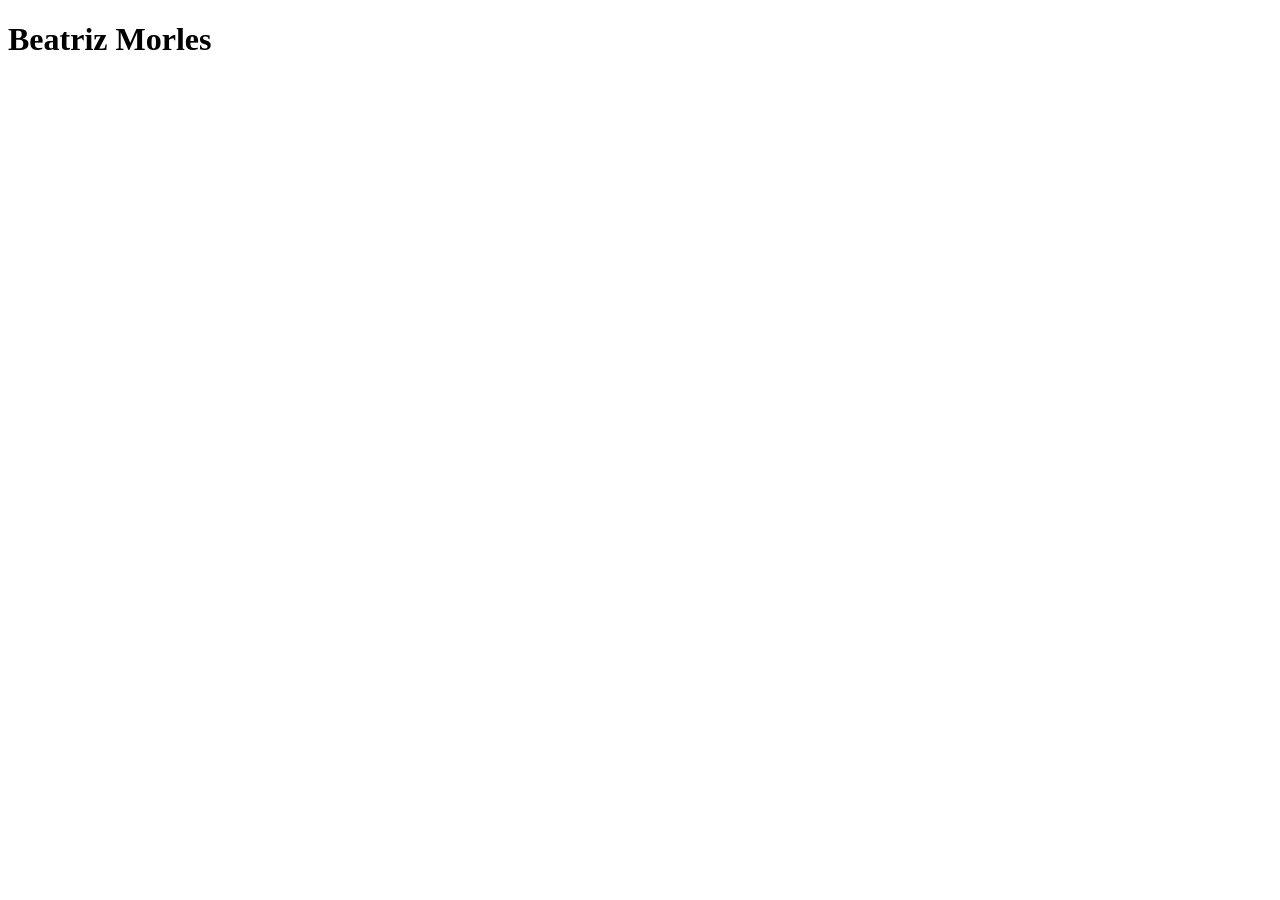
==== index.html @ d62c5064 "inicio do projeto index.html" ====
<!DOCTYPE html>
<html lang="en">
<head>
    <meta charset="UTF-8">
    <meta name="viewport" content="width=device-width, initial-scale=1.0">
    <title>Document</title>
</head>
<body>
    <h1>Beatriz Morles</h1>
</body>
</html>
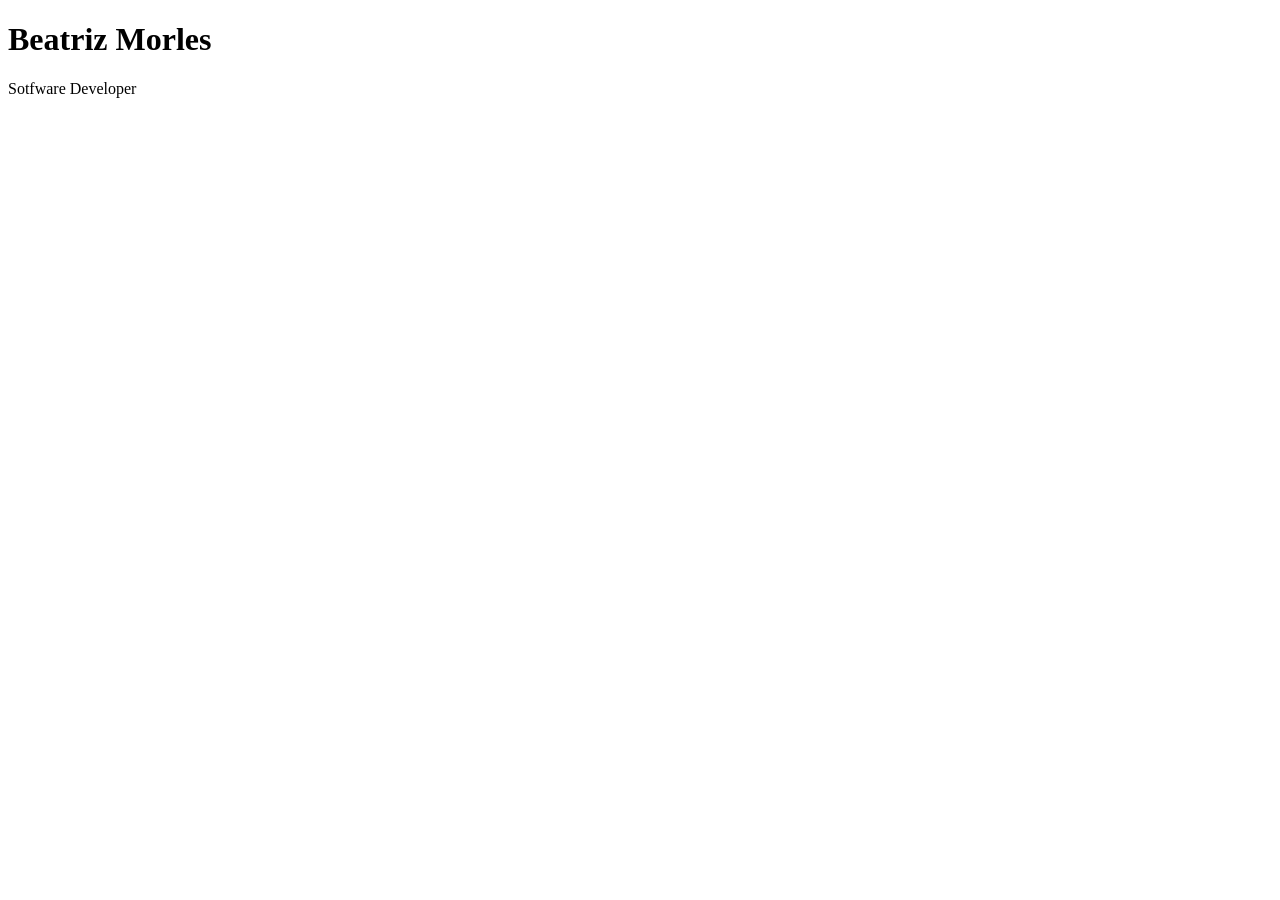
==== commit 316b4e6f: "paragrafo" ====
--- a/index.html
+++ b/index.html
@@ -1,5 +1,5 @@
 <!DOCTYPE html>
-<html lang="en">
+<html lang="pt-BR">
 <head>
     <meta charset="UTF-8">
     <meta name="viewport" content="width=device-width, initial-scale=1.0">
@@ -7,5 +7,7 @@
 </head>
 <body>
     <h1>Beatriz Morles</h1>
+
+    <p>Sotfware Developer</p>
 </body>
 </html>
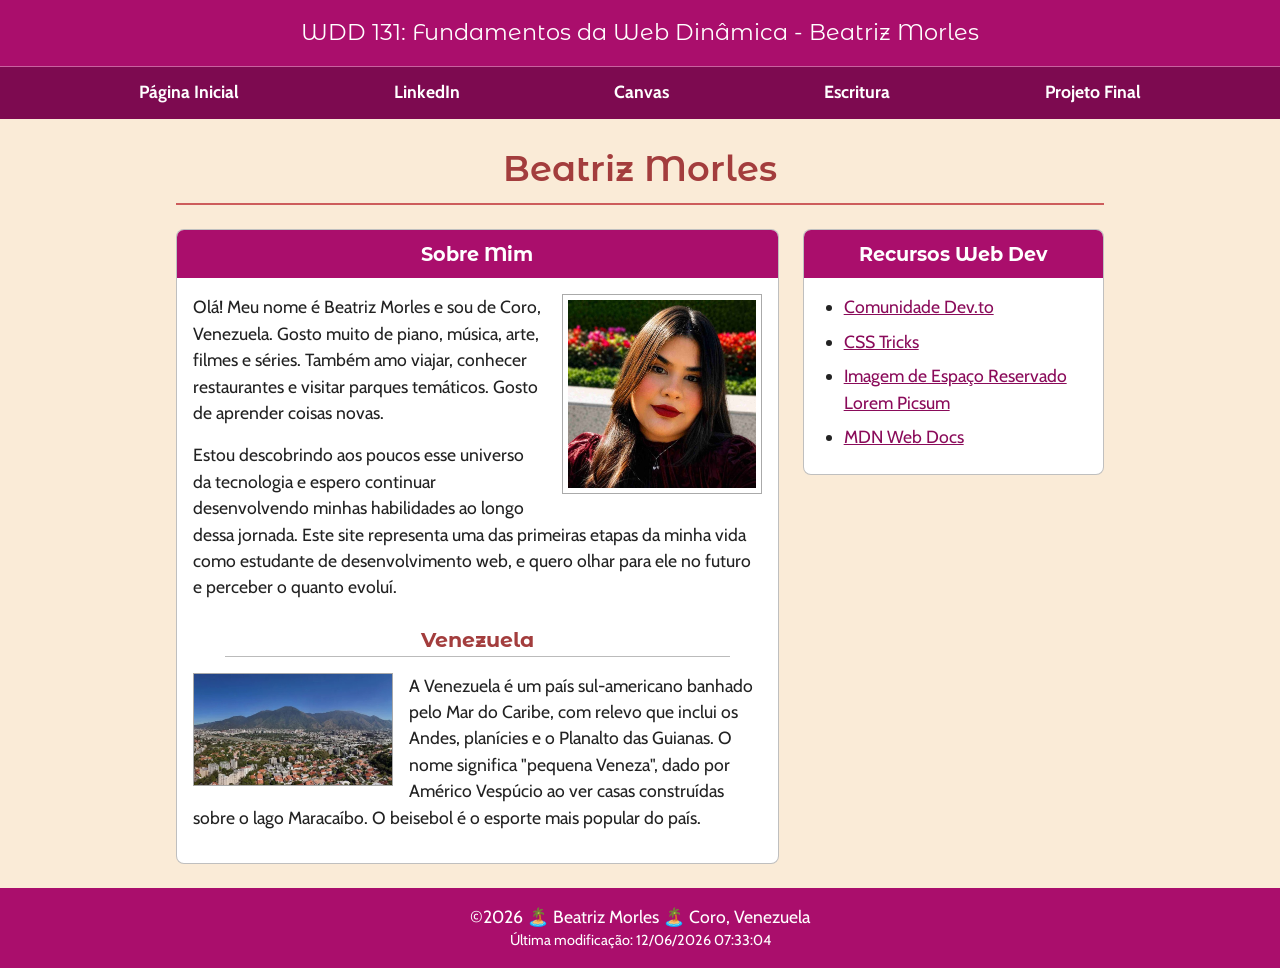
==== commit 0ce1bdb4: "pagina inicial semana 01" ====
--- a/index.html
+++ b/index.html
@@ -1,13 +1,72 @@
 <!DOCTYPE html>
 <html lang="pt-BR">
 <head>
-    <meta charset="UTF-8">
-    <meta name="viewport" content="width=device-width, initial-scale=1.0">
-    <title>Document</title>
+  <meta charset="UTF-8">
+  <meta name="viewport" content="width=device-width, initial-scale=1.0">
+  <title>WDD 131 Fundamentos da Web Dinâmica | Beatriz Morles</title>
+  <meta name="description" content="Página pessoal de Beatriz Morles no curso WDD 131, com sua apresentação e sua evolução no desenvolvimento web.">
+  <meta name="author" content="Beatriz Morles">
+
+  <link rel="preconnect" href="https://fonts.googleapis.com">
+  <link rel="preconnect" href="https://fonts.gstatic.com" crossorigin>
+  <link href="https://fonts.googleapis.com/css2?family=Cabin:wght@400;700&family=Montserrat+Alternates:wght@400;600&display=swap" rel="stylesheet">
+  <link rel="stylesheet" href="estilos/base.css">
+  <script src="scripts/obterdatas.js" defer></script>
 </head>
 <body>
+  <header>
+    <span id="titulo-curso">WDD 131: Fundamentos da Web Dinâmica - Beatriz Morles</span>
+    <nav>
+      <a href="#">Página Inicial</a>
+      <a href="https://www.linkedin.com/" target="_blank" rel="noopener noreferrer">LinkedIn</a>
+      <a href="https://byupw.instructure.com/" target="_blank" rel="noopener noreferrer">Canvas</a>
+      <a href="https://www.churchofjesuschrist.org/study/scriptures?lang=por/" target="_blank" rel="noopener noreferrer">Escritura</a>
+      <a href="https://www.facebook.com/" target="_blank" rel="noopener noreferrer">Projeto Final</a>
+      
+    </nav>
+  </header>
+
+  <main>
     <h1>Beatriz Morles</h1>
 
-    <p>Sotfware Developer</p>
+    <section class="card">
+      <h2>Sobre Mim</h2>
+      <div class="card-corpo">
+        <img class="foto-perfil" src="imagens/perfil.jpg" alt="Foto de perfil da Beatriz Morles" width="200" height="200">
+        <p>Olá! Meu nome é Beatriz Morles e sou de Coro, Venezuela.
+          Gosto muito de piano, música, arte, filmes e séries.
+          Também amo viajar, conhecer restaurantes e visitar parques temáticos.
+          Gosto de aprender coisas novas.</p>
+        <p>Estou descobrindo aos poucos esse universo da tecnologia e espero continuar
+          desenvolvendo minhas habilidades ao longo dessa jornada. Este site representa uma das
+          primeiras etapas da minha vida como estudante de desenvolvimento web, e quero olhar para
+          ele no futuro e perceber o quanto evoluí.</p>
+
+        <h3>Venezuela</h3>
+        <img class="foto-pais" src="imagens/caracas-venezuela.jpg" alt="Vista de Caracas, capital da Venezuela, com a montanha El Ávila ao fundo" width="200" height="113">
+        <p>A Venezuela é um país sul-americano banhado pelo Mar do Caribe, com relevo que inclui
+          os Andes, planícies e o Planalto das Guianas. O nome significa "pequena Veneza", dado por
+          Américo Vespúcio ao ver casas construídas sobre o lago Maracaíbo. O beisebol é o esporte
+          mais popular do país.</p>
+      </div>
+    </section>
+
+    <section class="card">
+      <h2>Recursos Web Dev</h2>
+      <div class="card-corpo">
+        <ul>
+          <li><a href="https://churchofjesuschristtemples.org/assets/img/temples/_temp/096-Caracas-Venezuela-Temple.jpg" target="_blank" rel="noopener noreferrer">Comunidade Dev.to</a></li>
+          <li><a href="https://churchofjesuschristtemples.org/assets/img/temples/provo-utah-rock-canyon-temple/provo-utah-rock-canyon-temple-45659-main.jpg" target="_blank" rel="noopener noreferrer">CSS Tricks</a></li>
+          <li><a href="https://churchofjesuschristtemples.org/assets/img/temples/cali-colombia-temple/cali-colombia-temple-22101-main.jpg" target="_blank" rel="noopener noreferrer">Imagem de Espaço Reservado Lorem Picsum</a></li>
+          <li><a href="https://developer.mozilla.org/pt-BR/" target="_blank" rel="noopener noreferrer">MDN Web Docs</a></li>
+        </ul>
+      </div>
+    </section>
+  </main>
+
+  <footer>
+    <p>&copy;<span id="ano-atual">2026</span> 🏝️ Beatriz Morles 🏝️ Coro, Venezuela</p>
+    <p>Última modificação: <span id="ultima-modificacao"></span></p>
+  </footer>
 </body>
-</html>
+</html>
--- a/estilos/base.css
+++ b/estilos/base.css
@@ -0,0 +1,179 @@
+/* Resetar CSS do projeto */
+* {
+  margin: 0;
+  padding: 0;
+  box-sizing: border-box;
+}
+
+:root {
+  --cor-fundo: antiquewhite;
+  --cor-principal: rgb(170, 14, 108);
+  --cor-destaque: indianred;
+  --cor-titulo: #a33d3d; /* indianred mais escuro, para contraste WCAG AA */
+  --cor-texto: #222;
+  --fonte-titulo: "Montserrat Alternates", sans-serif;
+  --fonte-corpo: "Cabin", sans-serif;
+}
+
+body {
+  background-color: var(--cor-fundo);
+  color: var(--cor-texto);
+  font-family: var(--fonte-corpo);
+  font-size: 1.1rem;
+  line-height: 1.5;
+}
+
+/* Cabeçalho */
+header {
+  background-color: var(--cor-principal);
+  color: #fff;
+}
+
+#titulo-curso {
+  display: block;
+  padding: 1rem;
+  text-align: center;
+  font-family: var(--fonte-titulo);
+  font-size: 1.4rem;
+  border-bottom: 1px solid rgba(255, 255, 255, 0.35);
+}
+
+/* Navegação com Flexbox */
+nav {
+  display: flex;
+  justify-content: space-evenly;
+  align-items: center;
+  flex-wrap: wrap;
+  background-color: #7d0a50;
+}
+
+nav a {
+  display: block;
+  padding: 0.8rem 1rem;
+  color: #fff;
+  font-size: 1.1rem;
+  font-weight: 700;
+  text-decoration: none;
+}
+
+nav a:hover,
+nav a:focus {
+  background-color: var(--cor-destaque);
+  color: #000;
+}
+
+/* Conteúdo principal com largura limitada e CSS Grid */
+main {
+  display: grid;
+  grid-template-columns: 2fr 1fr;
+  gap: 1.5rem;
+  max-width: 960px;
+  margin: 1.5rem auto;
+  padding: 0 1rem;
+  align-items: start;
+}
+
+h1 {
+  grid-column: 1 / -1;
+  text-align: center;
+  font-family: var(--fonte-titulo);
+  font-weight: 600;
+  font-size: 2.2rem;
+  color: var(--cor-titulo);
+  border-bottom: 2px solid var(--cor-destaque);
+  padding-bottom: 0.5rem;
+}
+
+/* Cartões */
+.card {
+  background-color: #fff;
+  border: 1px solid rgba(0, 0, 0, 0.25);
+  border-radius: 8px;
+  overflow: hidden;
+}
+
+.card h2 {
+  background-color: var(--cor-principal);
+  color: #fff;
+  font-family: var(--fonte-titulo);
+  font-size: 1.2rem;
+  text-align: center;
+  padding: 0.6rem;
+}
+
+.card-corpo {
+  padding: 1rem;
+}
+
+.card-corpo p {
+  margin-bottom: 1rem;
+}
+
+.card h3 {
+  clear: both;
+  text-align: center;
+  font-family: var(--fonte-titulo);
+  color: var(--cor-titulo);
+  border-bottom: 1px solid #bbb;
+  padding-top: 0.5rem;
+  margin: 0.5rem 2rem 1rem;
+}
+
+.card ul {
+  padding-left: 1.5rem;
+}
+
+.card li {
+  margin-bottom: 0.5rem;
+}
+
+.card a {
+  color: #8a0b5a;
+}
+
+.card a:hover {
+  color: var(--cor-titulo);
+  text-decoration-thickness: 3px;
+}
+
+/* Imagens */
+.foto-perfil {
+  float: right;
+  width: 200px;
+  height: auto;
+  margin: 0 0 0.5rem 1rem;
+  padding: 5px;
+  background-color: #fff;
+  border: 1px solid #aaa;
+}
+
+.foto-pais {
+  float: left;
+  width: 200px;
+  height: auto;
+  margin: 0 1rem 0.5rem 0;
+  border: 1px solid #aaa;
+}
+
+/* Rodapé */
+footer {
+  background-color: var(--cor-principal);
+  color: #fff;
+  text-align: center;
+  padding: 1rem;
+}
+
+footer p:last-child {
+  font-size: 0.9rem;
+}
+
+/* Telas pequenas: uma coluna */
+@media (max-width: 700px) {
+  main {
+    grid-template-columns: 1fr;
+  }
+
+  #titulo-curso {
+    font-size: 1.1rem;
+  }
+}
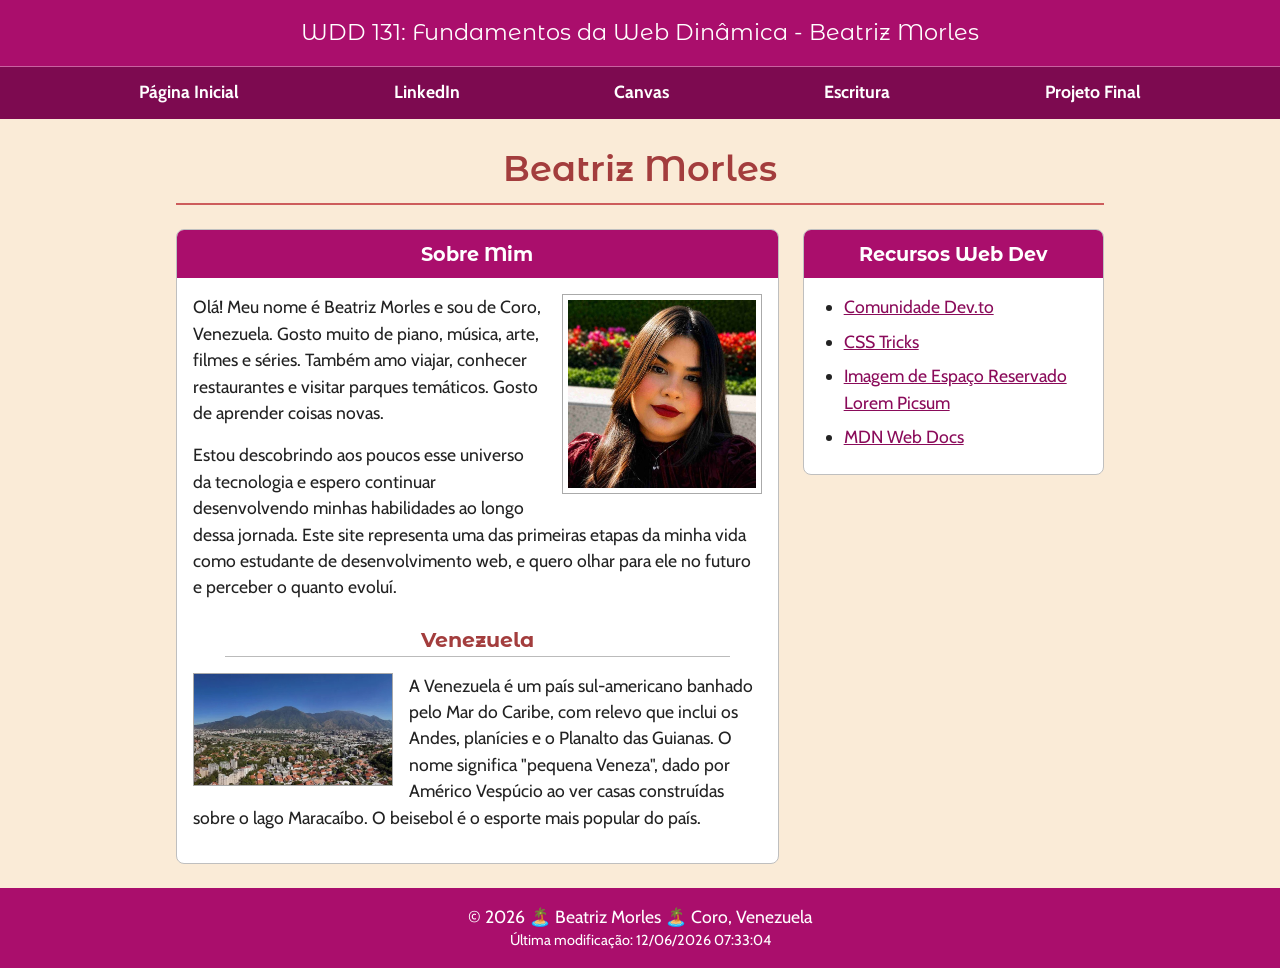
==== commit e2e97741: "pagina inicial semana 01" ====
--- a/index.html
+++ b/index.html
@@ -17,11 +17,11 @@
   <header>
     <span id="titulo-curso">WDD 131: Fundamentos da Web Dinâmica - Beatriz Morles</span>
     <nav>
-      <a href="#">Página Inicial</a>
+      <a href="index.html">Página Inicial</a>
       <a href="https://www.linkedin.com/" target="_blank" rel="noopener noreferrer">LinkedIn</a>
       <a href="https://byupw.instructure.com/" target="_blank" rel="noopener noreferrer">Canvas</a>
-      <a href="https://www.churchofjesuschrist.org/study/scriptures?lang=por/" target="_blank" rel="noopener noreferrer">Escritura</a>
-      <a href="https://www.facebook.com/" target="_blank" rel="noopener noreferrer">Projeto Final</a>
+      <a href="https://www.churchofjesuschrist.org/study/scriptures?lang=por" target="_blank" rel="noopener noreferrer">Escritura</a>
+      <a href="https://github.com/" target="_blank" rel="noopener noreferrer">Projeto Final</a>
       
     </nav>
   </header>
@@ -55,9 +55,9 @@
       <h2>Recursos Web Dev</h2>
       <div class="card-corpo">
         <ul>
-          <li><a href="https://churchofjesuschristtemples.org/assets/img/temples/_temp/096-Caracas-Venezuela-Temple.jpg" target="_blank" rel="noopener noreferrer">Comunidade Dev.to</a></li>
-          <li><a href="https://churchofjesuschristtemples.org/assets/img/temples/provo-utah-rock-canyon-temple/provo-utah-rock-canyon-temple-45659-main.jpg" target="_blank" rel="noopener noreferrer">CSS Tricks</a></li>
-          <li><a href="https://churchofjesuschristtemples.org/assets/img/temples/cali-colombia-temple/cali-colombia-temple-22101-main.jpg" target="_blank" rel="noopener noreferrer">Imagem de Espaço Reservado Lorem Picsum</a></li>
+          <li><a href="https://dev.to/" target="_blank" rel="noopener noreferrer">Comunidade Dev.to</a></li>
+          <li><a href="https://css-tricks.com/" target="_blank" rel="noopener noreferrer">CSS Tricks</a></li>
+          <li><a href="https://picsum.photos/" target="_blank" rel="noopener noreferrer">Imagem de Espaço Reservado Lorem Picsum</a></li>
           <li><a href="https://developer.mozilla.org/pt-BR/" target="_blank" rel="noopener noreferrer">MDN Web Docs</a></li>
         </ul>
       </div>
@@ -65,8 +65,9 @@
   </main>
 
   <footer>
-    <p>&copy;<span id="ano-atual">2026</span> 🏝️ Beatriz Morles 🏝️ Coro, Venezuela</p>
+    <p>&copy; <span id="ano-atual">2026</span> 🏝️ Beatriz Morles 🏝️ Coro, Venezuela</p>
     <p>Última modificação: <span id="ultima-modificacao"></span></p>
   </footer>
 </body>
+</html>
 </html>
--- a/estilos/base.css
+++ b/estilos/base.css
@@ -6,10 +6,10 @@
 }
 
 :root {
-  --cor-fundo: antiquewhite;
-  --cor-principal: rgb(170, 14, 108);
-  --cor-destaque: indianred;
-  --cor-titulo: #a33d3d; /* indianred mais escuro, para contraste WCAG AA */
+  --cor-fundo: #faebd7;
+  --cor-principal: #aa0e6c;
+  --cor-destaque: #cd5c5c;
+  --cor-titulo: #a33d3d; /* #cd5c5c mais escuro, para contraste WCAG AA */
   --cor-texto: #222;
   --fonte-titulo: "Montserrat Alternates", sans-serif;
   --fonte-corpo: "Cabin", sans-serif;
@@ -35,7 +35,7 @@
   text-align: center;
   font-family: var(--fonte-titulo);
   font-size: 1.4rem;
-  border-bottom: 1px solid rgba(255, 255, 255, 0.35);
+  border-bottom: 1px solid #c862a0;
 }
 
 /* Navegação com Flexbox */
@@ -87,7 +87,7 @@
 /* Cartões */
 .card {
   background-color: #fff;
-  border: 1px solid rgba(0, 0, 0, 0.25);
+  border: 1px solid #bfbfbf;
   border-radius: 8px;
   overflow: hidden;
 }
